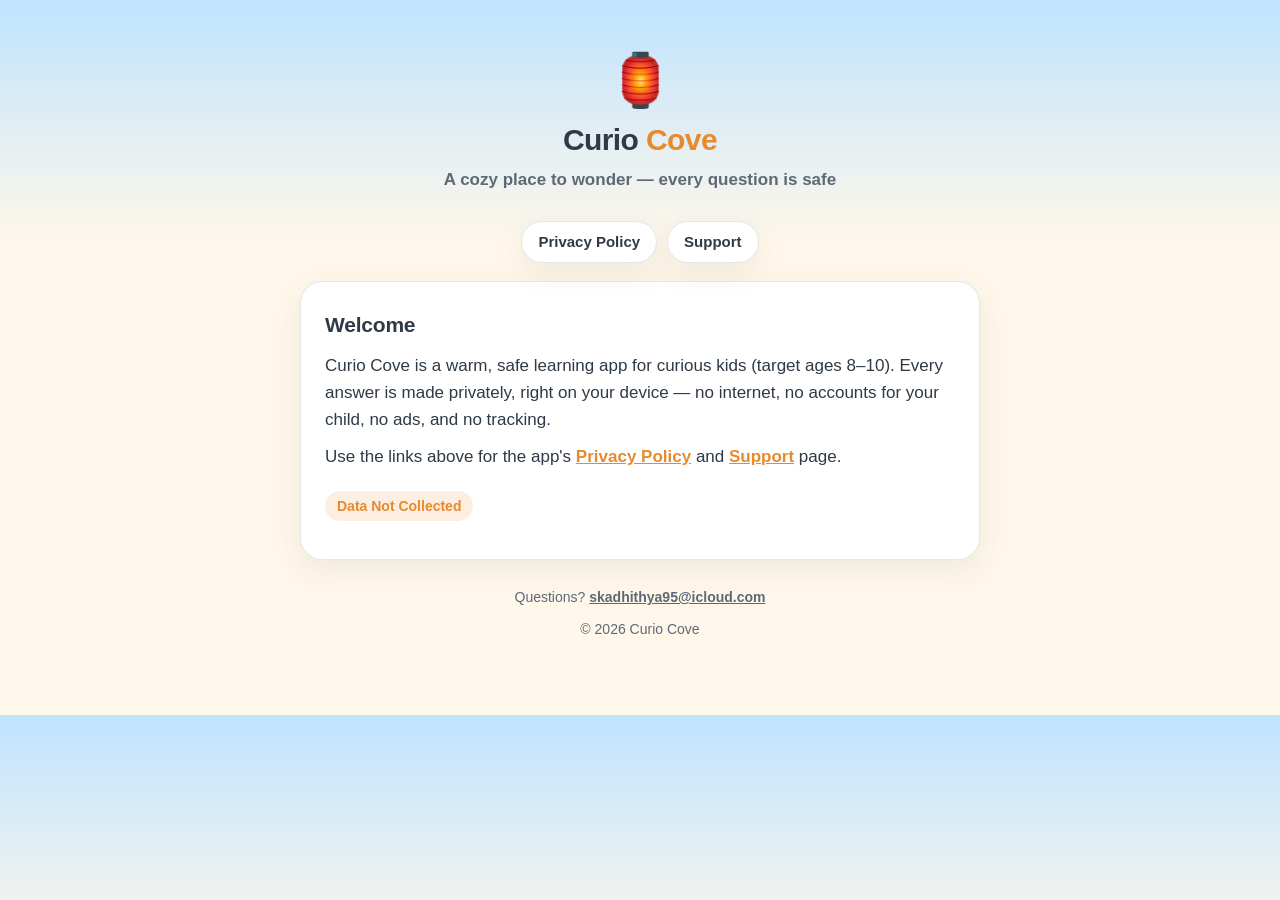
==== index.html @ 57eb1d5c "Curio Cove — privacy policy & support pages Co-Authored-By: Claude Opus 4.8 (1M context) <noreply@an" ====
<!doctype html>
<html lang="en">
<head>
<meta charset="utf-8">
<meta name="viewport" content="width=device-width, initial-scale=1">
<title>Curio Cove — Legal & Support</title>
<link rel="stylesheet" href="styles.css">
</head>
<body>
<div class="wrap">
  <header class="hero">
    <div class="lantern">🏮</div>
    <h1>Curio <span class="cove">Cove</span></h1>
    <p class="sub">A cozy place to wonder — every question is safe</p>
  </header>

  <nav class="links">
    <a href="privacy.html">Privacy Policy</a>
    <a href="support.html">Support</a>
  </nav>

  <main>
    <h2>Welcome</h2>
    <p>Curio Cove is a warm, safe learning app for curious kids (target ages 8–10). Every answer is
    made privately, right on your device — no internet, no accounts for your child, no ads, and no
    tracking.</p>
    <p>Use the links above for the app's <a href="privacy.html">Privacy Policy</a> and
    <a href="support.html">Support</a> page.</p>
    <p class="badge">Data Not Collected</p>
  </main>

  <footer class="site">
    <p>Questions? <a href="mailto:skadhithya95@icloud.com">skadhithya95@icloud.com</a></p>
    <p>© 2026 Curio Cove</p>
  </footer>
</div>
</body>
</html>
---- styles.css ----
/* Curio Cove — legal/support pages. Self-contained, mobile-friendly, light + dark. */
:root {
  --bg: #FFF7EA;
  --card: #FFFFFF;
  --ink: #2E3A46;
  --muted: #5C6A78;
  --amber: #E8892B;
  --sky: #6BB8FF;
  --line: rgba(46, 58, 70, 0.12);
  --shadow: 0 10px 30px rgba(46, 58, 70, 0.08);
}
@media (prefers-color-scheme: dark) {
  :root {
    --bg: #171B21;
    --card: #1F252D;
    --ink: #E9EEF3;
    --muted: #A6B2BF;
    --amber: #F6A94C;
    --sky: #7FC0FF;
    --line: rgba(233, 238, 243, 0.14);
    --shadow: 0 10px 30px rgba(0, 0, 0, 0.35);
  }
}
* { box-sizing: border-box; }
html { -webkit-text-size-adjust: 100%; }
body {
  margin: 0;
  background: linear-gradient(180deg, #BFE3FF 0%, var(--bg) 34%, var(--bg) 100%);
  color: var(--ink);
  font-family: -apple-system, BlinkMacSystemFont, "SF Pro Rounded", "Segoe UI", Roboto, Helvetica, Arial, sans-serif;
  line-height: 1.6;
  font-size: 17px;
}
@media (prefers-color-scheme: dark) {
  body { background: linear-gradient(180deg, #24313F 0%, var(--bg) 34%, var(--bg) 100%); }
}
.wrap { max-width: 720px; margin: 0 auto; padding: 28px 20px 64px; }
header.hero { text-align: center; padding: 26px 0 10px; }
header.hero .lantern { font-size: 52px; line-height: 1; }
header.hero h1 { margin: 10px 0 2px; font-size: 30px; font-weight: 800; letter-spacing: -0.02em; }
header.hero h1 .cove { color: var(--amber); }
header.hero .sub { color: var(--muted); font-weight: 600; margin: 0; }
nav.links { display: flex; gap: 10px; justify-content: center; flex-wrap: wrap; margin: 18px 0 4px; }
nav.links a {
  text-decoration: none; color: var(--ink); background: var(--card);
  border: 1.5px solid var(--line); border-radius: 999px;
  padding: 8px 16px; font-weight: 700; font-size: 15px; box-shadow: var(--shadow);
}
main {
  background: var(--card); border: 1.5px solid var(--line); border-radius: 22px;
  box-shadow: var(--shadow); padding: 8px 24px 28px; margin-top: 18px; overflow-wrap: break-word;
}
main .eyebrow { color: var(--muted); font-weight: 700; font-size: 14px; margin-top: 22px; }
h2 { font-size: 21px; font-weight: 800; margin: 30px 0 8px; letter-spacing: -0.01em; }
h2:first-of-type { margin-top: 18px; }
p { margin: 10px 0; }
ul { margin: 10px 0; padding-left: 22px; }
li { margin: 7px 0; }
strong { font-weight: 800; }
a { color: var(--amber); font-weight: 700; }
hr { border: none; border-top: 1.5px solid var(--line); margin: 26px 0; }
blockquote {
  margin: 14px 0; padding: 12px 16px; background: rgba(107, 184, 255, 0.10);
  border-left: 4px solid var(--sky); border-radius: 10px; color: var(--ink);
}
.badge {
  display: inline-block; background: rgba(232, 137, 43, 0.14); color: var(--amber);
  border-radius: 999px; padding: 4px 12px; font-weight: 800; font-size: 14px;
}
footer.site { text-align: center; color: var(--muted); font-size: 14px; margin-top: 26px; }
footer.site a { color: var(--muted); }
.contact-card {
  background: rgba(107, 184, 255, 0.10); border: 1.5px solid var(--line);
  border-radius: 16px; padding: 16px 18px; margin-top: 12px;
}
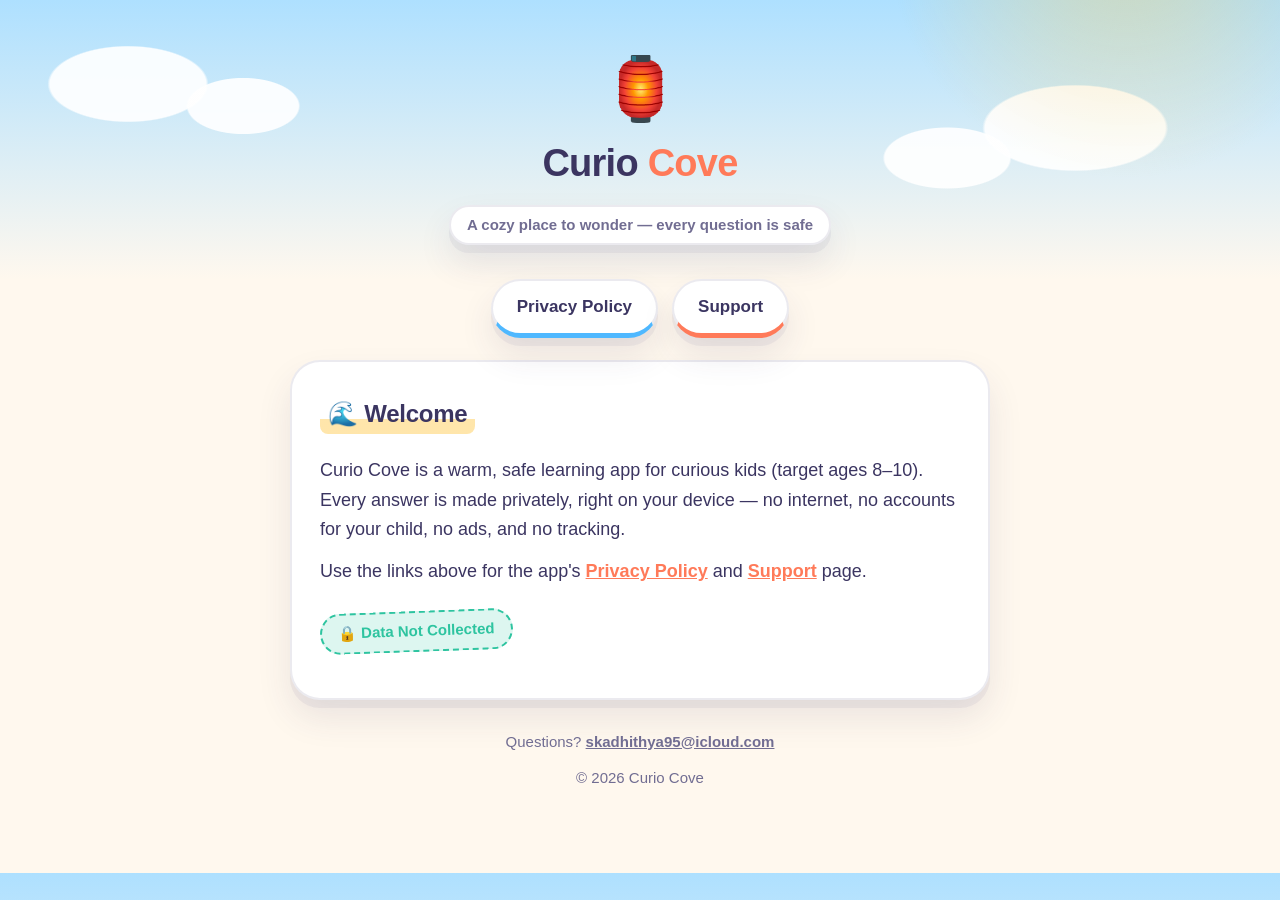
==== commit 5ea9cb19: "auto: update 6 files" ====
--- a/index.html
+++ b/index.html
@@ -20,7 +20,7 @@
   </nav>
 
   <main>
-    <h2>Welcome</h2>
+    <h2>🌊 Welcome</h2>
     <p>Curio Cove is a warm, safe learning app for curious kids (target ages 8–10). Every answer is
     made privately, right on your device — no internet, no accounts for your child, no ads, and no
     tracking.</p>
--- a/styles.css
+++ b/styles.css
@@ -1,75 +1,232 @@
-/* Curio Cove — legal/support pages. Self-contained, mobile-friendly, light + dark. */
+/* Curio Cove — legal/support pages. Kid-friendly, self-contained, mobile-first, light + dark. */
 :root {
-  --bg: #FFF7EA;
+  --bg: #FFF8EE;
   --card: #FFFFFF;
-  --ink: #2E3A46;
-  --muted: #5C6A78;
-  --amber: #E8892B;
-  --sky: #6BB8FF;
-  --line: rgba(46, 58, 70, 0.12);
-  --shadow: 0 10px 30px rgba(46, 58, 70, 0.08);
+  --ink: #3B3561;
+  --muted: #716D92;
+  --coral: #FF7A59;
+  --amber: #FF9F1C;
+  --sky: #4FB8FF;
+  --mint: #2EC4A0;
+  --lav: #9D8CFF;
+  --sun: #FFD166;
+  --line: rgba(59, 53, 97, 0.10);
+  --shadow: 0 8px 0 rgba(59, 53, 97, 0.06), 0 18px 34px rgba(59, 53, 97, 0.10);
+  --cloud: rgba(255, 255, 255, 0.9);
+  --glow: rgba(255, 209, 102, 0.45);
 }
 @media (prefers-color-scheme: dark) {
   :root {
-    --bg: #171B21;
-    --card: #1F252D;
-    --ink: #E9EEF3;
-    --muted: #A6B2BF;
-    --amber: #F6A94C;
-    --sky: #7FC0FF;
-    --line: rgba(233, 238, 243, 0.14);
-    --shadow: 0 10px 30px rgba(0, 0, 0, 0.35);
+    --bg: #151B33;
+    --card: #212947;
+    --ink: #F1EFFF;
+    --muted: #A9A6CB;
+    --coral: #FF9273;
+    --amber: #FFB84D;
+    --sky: #7CC9FF;
+    --mint: #5ADCC0;
+    --lav: #B7AAFF;
+    --sun: #FFD97A;
+    --line: rgba(241, 239, 255, 0.12);
+    --shadow: 0 8px 0 rgba(0, 0, 0, 0.18), 0 18px 34px rgba(0, 0, 0, 0.35);
+    --cloud: rgba(255, 255, 255, 0.05);
+    --glow: rgba(255, 217, 122, 0.10);
   }
 }
 * { box-sizing: border-box; }
 html { -webkit-text-size-adjust: 100%; }
 body {
   margin: 0;
-  background: linear-gradient(180deg, #BFE3FF 0%, var(--bg) 34%, var(--bg) 100%);
+  background: linear-gradient(180deg, #AEE0FF 0%, var(--bg) 32%, var(--bg) 100%);
   color: var(--ink);
   font-family: -apple-system, BlinkMacSystemFont, "SF Pro Rounded", "Segoe UI", Roboto, Helvetica, Arial, sans-serif;
-  line-height: 1.6;
+  line-height: 1.65;
+  font-size: 18px;
+  -webkit-tap-highlight-color: transparent;
+}
+/* Soft sunshine + fluffy clouds, pure decoration */
+body::before {
+  content: "";
+  position: fixed;
+  inset: 0;
+  z-index: -1;
+  pointer-events: none;
+  background:
+    radial-gradient(340px 340px at 88% -60px, var(--glow) 0%, transparent 70%),
+    radial-gradient(130px 62px at 10% 84px, var(--cloud) 60%, transparent 62%),
+    radial-gradient(92px 46px at 19% 106px, var(--cloud) 60%, transparent 62%),
+    radial-gradient(150px 70px at 84% 128px, var(--cloud) 60%, transparent 62%),
+    radial-gradient(104px 50px at 74% 158px, var(--cloud) 60%, transparent 62%);
+}
+@media (prefers-color-scheme: dark) {
+  body { background: linear-gradient(180deg, #232F55 0%, var(--bg) 32%, var(--bg) 100%); }
+}
+::selection { background: var(--sun); color: var(--ink); }
+.wrap { max-width: 740px; margin: 0 auto; padding: 30px 20px 70px; }
+
+/* Hero */
+header.hero { text-align: center; padding: 28px 0 12px; }
+header.hero .lantern {
+  font-size: 62px; line-height: 1;
+  display: inline-block;
+  transform-origin: 50% 0;
+  animation: sway 3.2s ease-in-out infinite;
+}
+@keyframes sway {
+  0%, 100% { transform: rotate(-6deg); }
+  50% { transform: rotate(6deg); }
+}
+header.hero h1 {
+  margin: 12px 0 4px;
+  font-size: 38px;
+  font-weight: 900;
+  letter-spacing: -0.02em;
+}
+header.hero h1 .cove { color: var(--coral); }
+header.hero .sub {
+  display: inline-block;
+  color: var(--muted);
+  background: var(--card);
+  border: 2px solid var(--line);
+  border-radius: 999px;
+  box-shadow: var(--shadow);
+  font-weight: 700;
+  font-size: 15px;
+  margin: 6px 0 0;
+  padding: 6px 16px;
+}
+
+/* Chunky candy buttons */
+nav.links { display: flex; gap: 14px; justify-content: center; flex-wrap: wrap; margin: 22px 0 6px; }
+nav.links a {
+  text-decoration: none;
+  color: var(--ink);
+  background: var(--card);
+  border: 2.5px solid var(--line);
+  border-bottom: 5px solid var(--sky);
+  border-radius: 999px;
+  padding: 12px 24px;
+  font-weight: 800;
   font-size: 17px;
-}
-@media (prefers-color-scheme: dark) {
-  body { background: linear-gradient(180deg, #24313F 0%, var(--bg) 34%, var(--bg) 100%); }
-}
-.wrap { max-width: 720px; margin: 0 auto; padding: 28px 20px 64px; }
-header.hero { text-align: center; padding: 26px 0 10px; }
-header.hero .lantern { font-size: 52px; line-height: 1; }
-header.hero h1 { margin: 10px 0 2px; font-size: 30px; font-weight: 800; letter-spacing: -0.02em; }
-header.hero h1 .cove { color: var(--amber); }
-header.hero .sub { color: var(--muted); font-weight: 600; margin: 0; }
-nav.links { display: flex; gap: 10px; justify-content: center; flex-wrap: wrap; margin: 18px 0 4px; }
-nav.links a {
-  text-decoration: none; color: var(--ink); background: var(--card);
-  border: 1.5px solid var(--line); border-radius: 999px;
-  padding: 8px 16px; font-weight: 700; font-size: 15px; box-shadow: var(--shadow);
-}
+  box-shadow: var(--shadow);
+  transition: transform 0.15s ease, border-color 0.15s ease;
+}
+nav.links a:nth-child(2) { border-bottom-color: var(--coral); }
+nav.links a:nth-child(3) { border-bottom-color: var(--mint); }
+nav.links a:hover { transform: translateY(-3px) rotate(-1deg); }
+nav.links a:active { transform: translateY(2px); border-bottom-width: 2.5px; }
+
+/* Main card */
 main {
-  background: var(--card); border: 1.5px solid var(--line); border-radius: 22px;
-  box-shadow: var(--shadow); padding: 8px 24px 28px; margin-top: 18px; overflow-wrap: break-word;
-}
-main .eyebrow { color: var(--muted); font-weight: 700; font-size: 14px; margin-top: 22px; }
-h2 { font-size: 21px; font-weight: 800; margin: 30px 0 8px; letter-spacing: -0.01em; }
-h2:first-of-type { margin-top: 18px; }
-p { margin: 10px 0; }
-ul { margin: 10px 0; padding-left: 22px; }
-li { margin: 7px 0; }
+  background: var(--card);
+  border: 2.5px solid var(--line);
+  border-radius: 30px;
+  box-shadow: var(--shadow);
+  padding: 12px 28px 34px;
+  margin-top: 22px;
+  overflow-wrap: break-word;
+}
+main .eyebrow { color: var(--muted); font-weight: 800; font-size: 14px; margin-top: 24px; }
+
+/* Headings with a highlighter swoosh */
+h2 {
+  display: inline-block;
+  font-size: 24px;
+  font-weight: 900;
+  margin: 36px 0 10px;
+  letter-spacing: -0.01em;
+  padding: 0 8px;
+  border-radius: 8px;
+  background: linear-gradient(transparent 62%, rgba(255, 209, 102, 0.55) 62%);
+}
+h2:nth-of-type(even) {
+  background: linear-gradient(transparent 62%, rgba(79, 184, 255, 0.35) 62%);
+}
+h2:first-of-type { margin-top: 20px; }
+
+p { margin: 12px 0; }
 strong { font-weight: 800; }
-a { color: var(--amber); font-weight: 700; }
-hr { border: none; border-top: 1.5px solid var(--line); margin: 26px 0; }
+a { color: var(--coral); font-weight: 800; }
+a:hover { color: var(--amber); }
+a:focus-visible, nav.links a:focus-visible {
+  outline: 3px solid var(--sky);
+  outline-offset: 3px;
+  border-radius: 10px;
+}
+
+/* Friendly dot bullets */
+ul { margin: 12px 0; padding-left: 6px; list-style: none; }
+ul li { position: relative; padding-left: 30px; margin: 9px 0; }
+ul li::before {
+  content: "";
+  position: absolute;
+  left: 4px;
+  top: 0.62em;
+  width: 11px;
+  height: 11px;
+  border-radius: 50%;
+  background: var(--coral);
+}
+ul li:nth-child(3n + 2)::before { background: var(--sky); }
+ul li:nth-child(3n)::before { background: var(--mint); }
+ol { margin: 12px 0; padding-left: 26px; }
+ol li { margin: 9px 0; }
+ol li::marker { color: var(--coral); font-weight: 900; }
+
+/* Dashed crafty divider */
+hr { border: none; border-top: 3px dashed var(--line); margin: 30px 0; }
+
+/* Speech-bubble quote */
 blockquote {
-  margin: 14px 0; padding: 12px 16px; background: rgba(107, 184, 255, 0.10);
-  border-left: 4px solid var(--sky); border-radius: 10px; color: var(--ink);
-}
+  position: relative;
+  margin: 16px 0;
+  padding: 14px 18px;
+  background: rgba(79, 184, 255, 0.12);
+  border: 2.5px solid var(--sky);
+  border-radius: 18px;
+  color: var(--ink);
+}
+blockquote::after {
+  content: "";
+  position: absolute;
+  left: 28px;
+  bottom: -10px;
+  width: 16px;
+  height: 16px;
+  background: inherit;
+  border-right: 2.5px solid var(--sky);
+  border-bottom: 2.5px solid var(--sky);
+  transform: rotate(45deg);
+  border-bottom-right-radius: 5px;
+}
+
+/* Sticker badge */
 .badge {
-  display: inline-block; background: rgba(232, 137, 43, 0.14); color: var(--amber);
-  border-radius: 999px; padding: 4px 12px; font-weight: 800; font-size: 14px;
-}
-footer.site { text-align: center; color: var(--muted); font-size: 14px; margin-top: 26px; }
+  display: inline-block;
+  background: rgba(46, 196, 160, 0.16);
+  color: var(--mint);
+  border: 2.5px dashed var(--mint);
+  border-radius: 999px;
+  padding: 6px 16px;
+  font-weight: 900;
+  font-size: 15px;
+  transform: rotate(-2deg);
+}
+.badge::before { content: "🔒 "; }
+
+/* Contact card — like a little letter */
+.contact-card {
+  background: rgba(255, 209, 102, 0.14);
+  border: 3px dashed var(--sun);
+  border-radius: 20px;
+  padding: 18px 20px;
+  margin-top: 14px;
+}
+.contact-card::before { content: "💌 "; font-size: 20px; }
+
+footer.site { text-align: center; color: var(--muted); font-size: 15px; margin-top: 30px; }
 footer.site a { color: var(--muted); }
-.contact-card {
-  background: rgba(107, 184, 255, 0.10); border: 1.5px solid var(--line);
-  border-radius: 16px; padding: 16px 18px; margin-top: 12px;
-}
+
+@media (prefers-reduced-motion: reduce) {
+  *, *::before, *::after { animation: none; transition: none; }
+}
